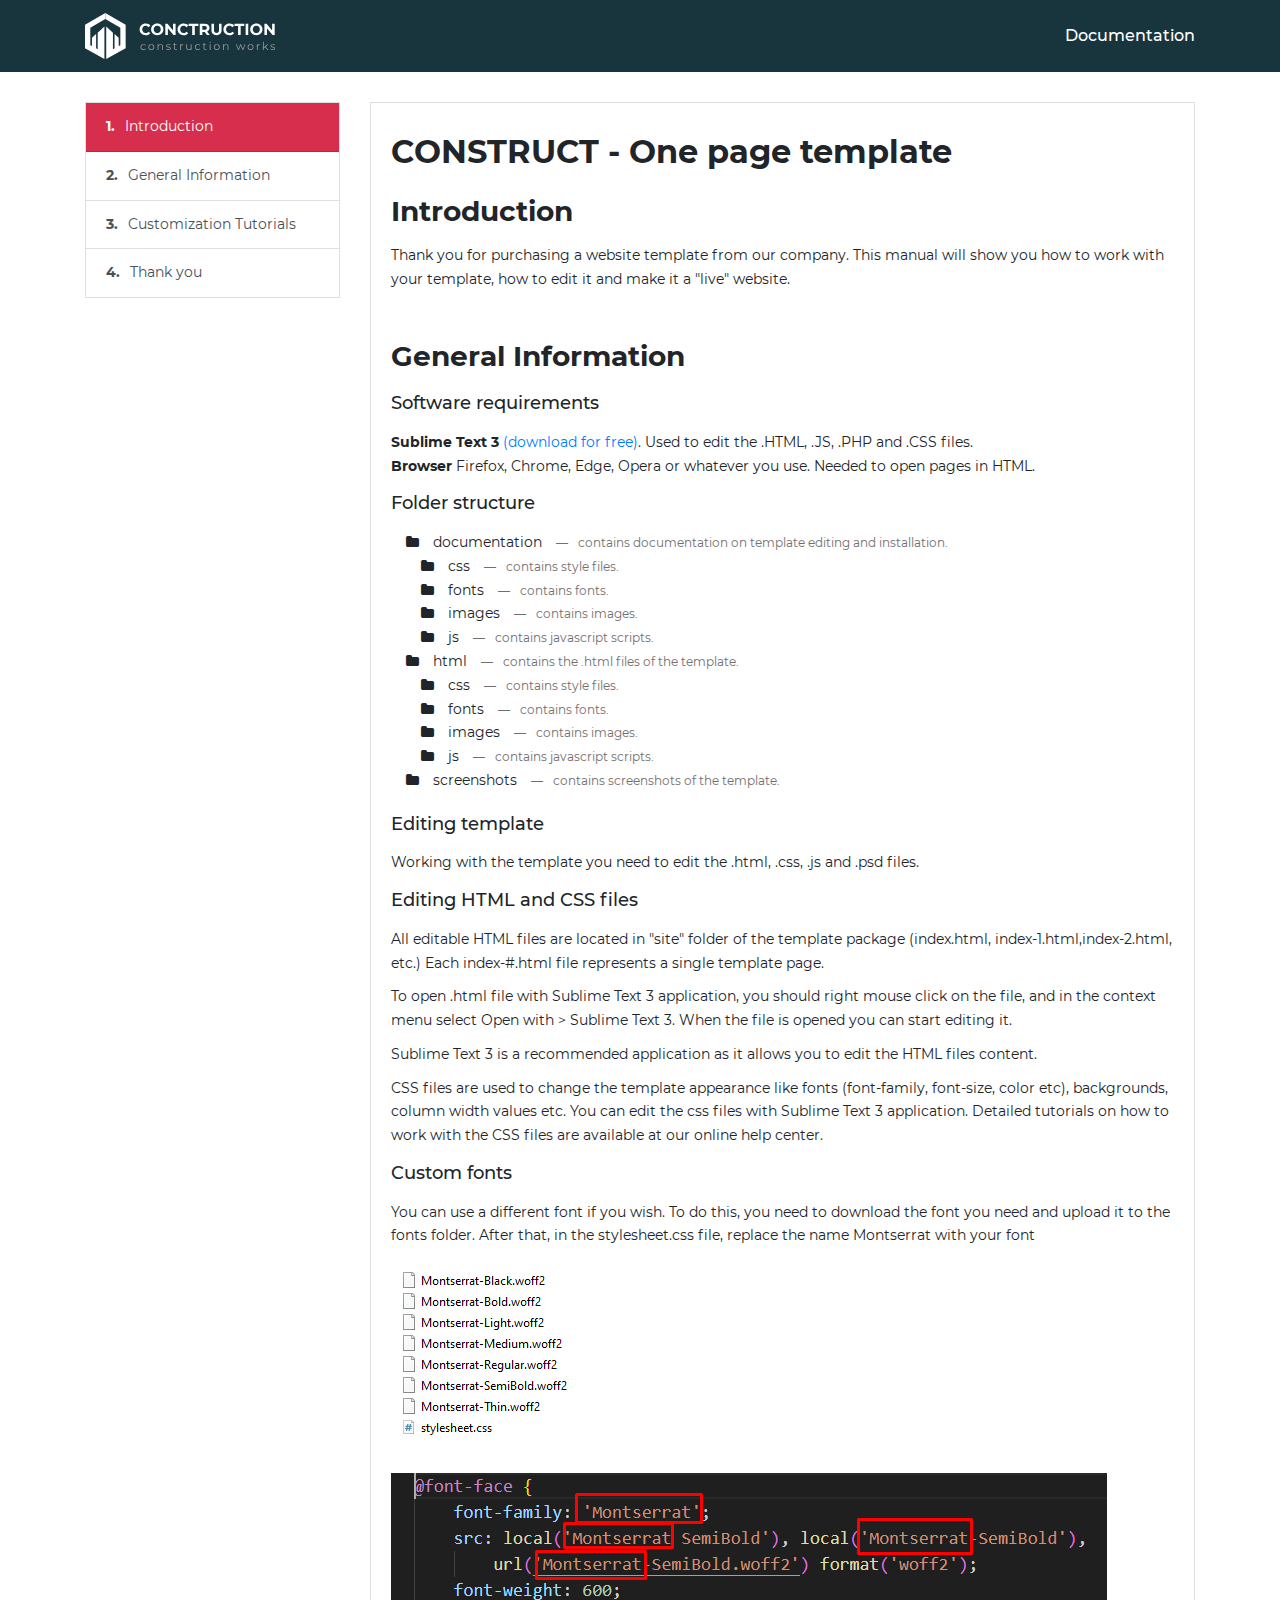
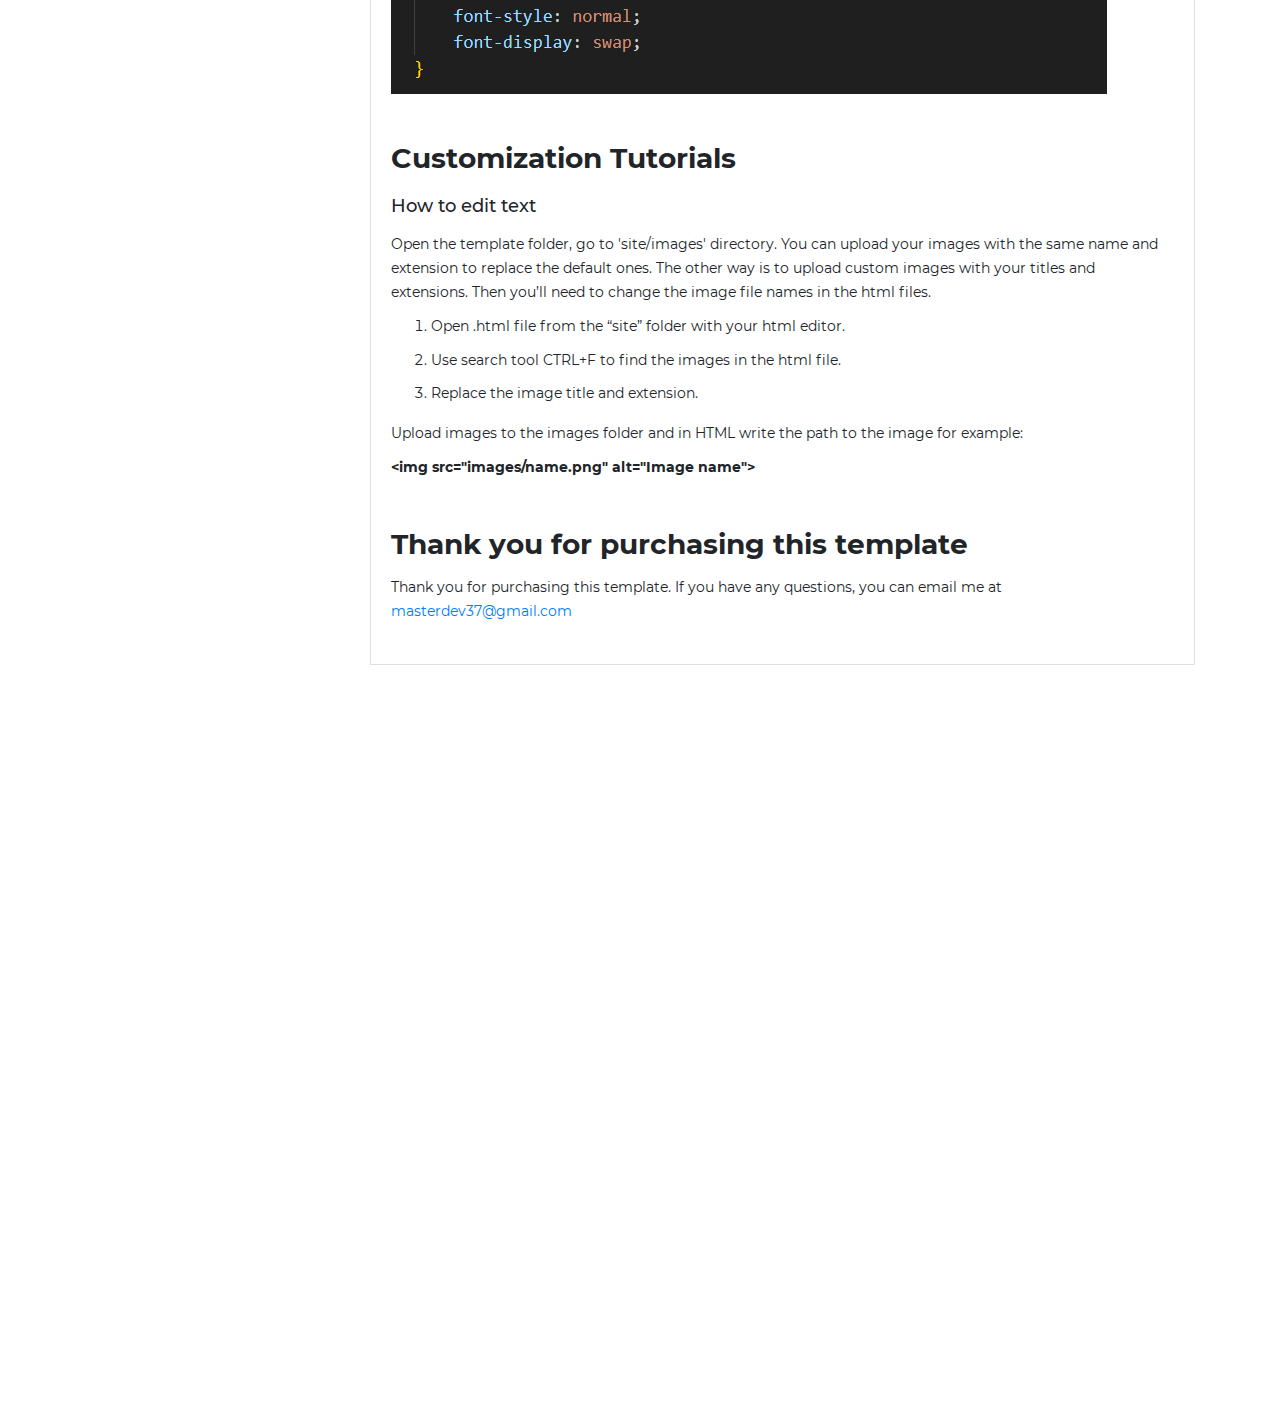
==== documentation/index.html @ deed6ea3 "start doc" ====
<!DOCTYPE html>
<html lang="en">
<head>
	<meta charset="UTF-8">
	<meta name="viewport" content="width=device-width, initial-scale=1.0">
	<title>Documentation</title>
	<link rel="stylesheet" href="fonts/stylesheet.css">
	<link rel="stylesheet" href="css/bootstrap.min.css">
	<link rel="stylesheet" href="css/font-awesome.min.css">
	<link rel="stylesheet" href="css/style.css">
</head>
<body>
	
	<main class="main">

		<nav class="navbar">
			<div class="container">
				<a class="navbar-brand" href="#">
					<img src="images/logo-footer.svg" alt="Logo">
				</a>
				<div class="navbar-title">Documentation</div>
			</div>
		</nav>

		<div class="container">
			<div class="row">

				<div class="col-lg-3">
					<ul class="list-group sidebar">
						<li><a href="#s-introduction" class="list-group-item list-group-item-action active" aria-current="true">Introduction</a></li>
						<li><a href="#s-general-information" class="list-group-item list-group-item-action">General Information</a></li>
						<li><a href="#s-customization-tutorials" class="list-group-item list-group-item-action">Customization Tutorials</a></li>
						<li><a href="#s-thank-you" class="list-group-item list-group-item-action">Thank you</a></li>
					</ul>
				</div>

				<div class="col-lg-9">
					<div class="list-group-body list-group-item">
						<h2 class="mb-4">CONSTRUCT - One page template</h2>
						
						<div id="s-introduction" class="body-block">
							<h3>Introduction</h3>
							<p class="mb-5">
								Thank you for purchasing a website template from our company. This manual will show you how to work with your template, how to edit it and make it a "live" website.
							</p>
						</div>
						
						<div id="s-general-information" class="body-block">
							<h3>General Information</h3>
							<div class="title-min">Software requirements</div>
							<p>
								<strong>Sublime Text 3</strong> <a href="https://www.sublimetext.com" target="_blank">(download for free)</a>. Used to edit the .HTML, .JS, .PHP and .CSS files. <br>
								<strong>Browser</strong> Firefox, Chrome, Edge, Opera or whatever you use. Needed to open pages in HTML.
							</p>
							<div class="title-min">Folder structure</div>
							<ul class="folders-list">
								<li>
									<i class="fa fa-folder" aria-hidden="true"></i>
									<span class="folders-name">documentation</span>
									<span class="folders-info">contains documentation on template editing and installation.</span>
									<ul>
										<li>
											<i class="fa fa-folder" aria-hidden="true"></i>
											<span class="folders-name">css</span>
											<span class="folders-info">contains style files.</span>
										</li>
										<li>
											<i class="fa fa-folder" aria-hidden="true"></i>
											<span class="folders-name">fonts</span>
											<span class="folders-info">contains fonts.</span>
										</li>
										<li>
											<i class="fa fa-folder" aria-hidden="true"></i>
											<span class="folders-name">images</span>
											<span class="folders-info">contains images.</span>
										</li>
										<li>
											<i class="fa fa-folder" aria-hidden="true"></i>
											<span class="folders-name">js</span>
											<span class="folders-info">contains javascript scripts.</span>
										</li>
									</ul>
								</li>
								<li>
									<i class="fa fa-folder" aria-hidden="true"></i>
									<span class="folders-name">html</span>
									<span class="folders-info">contains the .html files of the template.</span>
									<ul>
										<li>
											<i class="fa fa-folder" aria-hidden="true"></i>
											<span class="folders-name">css</span>
											<span class="folders-info">contains style files.</span>
										</li>
										<li>
											<i class="fa fa-folder" aria-hidden="true"></i>
											<span class="folders-name">fonts</span>
											<span class="folders-info">contains fonts.</span>
										</li>
										<li>
											<i class="fa fa-folder" aria-hidden="true"></i>
											<span class="folders-name">images</span>
											<span class="folders-info">contains images.</span>
										</li>
										<li>
											<i class="fa fa-folder" aria-hidden="true"></i>
											<span class="folders-name">js</span>
											<span class="folders-info">contains javascript scripts.</span>
										</li>
									</ul>
								</li>
								<li>
									<i class="fa fa-folder" aria-hidden="true"></i>
									<span class="folders-name">screenshots</span>
									<span class="folders-info">contains screenshots of the template.</span>
								</li>
							</ul>
	
							<div class="title-min">Editing template</div>
							<p>Working with the template you need to edit the .html, .css, .js and .psd files.</p>
							<div class="title-min">Editing HTML and CSS files</div>
							<p>All editable HTML files are located in "site" folder of the template package (index.html, index-1.html,index-2.html, etc.) Each index-#.html file represents a single template page.</p>
							<p>To open .html file with Sublime Text 3 application, you should right mouse click on the file, and in the context menu select Open with > Sublime Text 3. When the file is opened you can start editing it.</p>
							<p>Sublime Text 3 is a recommended application as it allows you to edit the HTML files content.</p>
							<p>CSS files are used to change the template appearance like fonts (font-family, font-size, color etc), backgrounds, column width values etc. You can edit the css files with Sublime Text 3 application. Detailed tutorials on how to work with the CSS files are available at our online help center.</p>
	
							<div class="title-min">Custom fonts</div>
							<p>You can use a different font if you wish. To do this, you need to download the font you need and upload it to the fonts folder. After that, in the stylesheet.css file, replace the name Montserrat with your font</p>
							<p><img src="images/fonts-list.png" alt="Fonts list"></p>
							<p class="mb-5"><img src="images/fonts-stylesheet.png" alt="Fonts stylesheet.css"></p>
						</div>

						<div id="s-customization-tutorials" class="body-block">
							<h3>Customization Tutorials</h3>
							<div class="title-min">How to edit text</div>
							<p>
								Open the template folder, go to 'site/images' directory. You can upload your images with the same name and extension to replace the default ones.
	
								The other way is to upload custom images with your titles and extensions. Then you’ll need to change the image file names in the html files.
	
								<ol>
									<li>Open .html file from the “site” folder with your html editor.</li>
									<li>Use search tool CTRL+F to find the images in the html file.</li>
									<li>Replace the image title and extension.</li>
								</ol>
							</p>
	
							<p>
								Upload images to the images folder and in HTML write the path to the image for example:
								<div class="mb-5"><strong>&lt;img src="images/name.png" alt="Image name"&gt</strong></div>
							</p>
						</div>

						<div id="s-thank-you" class="body-block">
							<h3>Thank you for purchasing this template</h3>
							<p>
								Thank you for purchasing this template. If you have any questions, you can email me at <a href="mailto:masterdev37@gmail.com">masterdev37@gmail.com</a>
							</p>
						</div>
					</div>
				</div>

			</div>
		</div>

	</main>

	<script src="js/jquery-3.7.0.min.js"></script>
	<script src="js/bootstrap.bundle.min.js"></script>
	<script src="js/script.js"></script>
</body>
</html>
---- documentation/fonts/stylesheet.css ----
@font-face {
    font-family: 'Montserrat';
    src: local('Montserrat SemiBold'), local('Montserrat-SemiBold'),
        url('Montserrat-SemiBold.woff2') format('woff2');
    font-weight: 600;
    font-style: normal;
    font-display: swap;
}

@font-face {
    font-family: 'Montserrat';
    src: local('Montserrat Bold'), local('Montserrat-Bold'),
        url('Montserrat-Bold.woff2') format('woff2');
    font-weight: bold;
    font-style: normal;
    font-display: swap;
}

@font-face {
    font-family: 'Montserrat';
    src: local('Montserrat Medium'), local('Montserrat-Medium'),
        url('Montserrat-Medium.woff2') format('woff2');
    font-weight: 500;
    font-style: normal;
    font-display: swap;
}

@font-face {
    font-family: 'Montserrat';
    src: local('Montserrat Light'), local('Montserrat-Light'),
        url('Montserrat-Light.woff2') format('woff2');
    font-weight: 300;
    font-style: normal;
    font-display: swap;
}

@font-face {
    font-family: 'Montserrat';
    src: local('Montserrat Regular'), local('Montserrat-Regular'),
        url('Montserrat-Regular.woff2') format('woff2');
    font-weight: normal;
    font-style: normal;
    font-display: swap;
}

@font-face {
    font-family: 'Montserrat';
    src: local('Montserrat Black'), local('Montserrat-Black'),
        url('Montserrat-Black.woff2') format('woff2');
    font-weight: 900;
    font-style: normal;
    font-display: swap;
}

@font-face {
    font-family: 'Montserrat';
    src: local('Montserrat Thin'), local('Montserrat-Thin'),
        url('Montserrat-Thin.woff2') format('woff2');
    font-weight: 100;
    font-style: normal;
    font-display: swap;
}
---- documentation/css/style.css ----
* {
	box-sizing: border-box;
}

body {
	font-family: 'Montserrat';
	font-size: 14px;
	line-height: 1.7;
	min-width: 320px;
	position: relative;
	overflow-x: hidden;
	margin: 0;
	padding: 0;
}
.main {
	margin-bottom: 750px;
}

h1,h2,h3,h4,h5,h6 {
	margin-top: 0;
	margin-bottom: 15px;
	font-weight: 700;
}
p {
	margin-bottom: 10px;
}
.title-min {
	font-weight: 500;
	font-size: 18px;
	margin-bottom: 12px;
}

strong {
	font-weight: 700;
}

a {
	color: rgb(130, 52, 219) 25, 62);
	text-decoration: none;
}
ul {
	margin-top: 0;
}
ol li {
	margin-bottom: 10px;
}
img {
	max-width: 100%;
}

.navbar {
	margin-bottom: 30px;
	background-color: #18353E;
	color: #fff;
}
.navbar-title {
	font-weight: 500;
	font-size: 16px;
}
.sidebar {
	border-radius: 0;
	border: 1px solid rgba(0,0,0,.125);
	list-style-type: none;
	counter-reset: list 0;
	position: sticky;
	top: 10px;
}
.sidebar li:nth-last-child(n+2) a {
	border-bottom: 1px solid rgba(0,0,0,.125);
}
.sidebar a::before {
	counter-increment: list;
	content: counter(list) ". ";
	display: inline-block;
	margin-right: 10px;
	font-weight: 700;
}
.list-group-item {
	border: none;
}
.list-group-item.active {
	background-color: #D62E4C;
	border-color: #D62E4C;
}
.list-group-body {
	padding: 30px 20px;
	border: 1px solid rgba(0,0,0,.125);
}
.folders-list {
	list-style-type: none;
	padding-left: 15px;
}
.folders-list ul {
	padding-left: 15px;
}
.folders-list li {
	list-style-type: none;
}
.folders-list li i {
	margin-right: 10px;
}
.folders-name {
	margin-right: 10px;
}
.folders-info {
	font-size: 12px;
	color: #726e6e;
}
.folders-info::before {
	content: '—';
	margin-right: 10px;
}


@media screen and (max-width: 992px) {
	.sidebar {
		margin-bottom: 20px;
	}
}
@media screen and (max-width: 480px) {
	.navbar .container {
		flex-direction: column;
	}
	.navbar-brand {
		order: 1;
	}
}
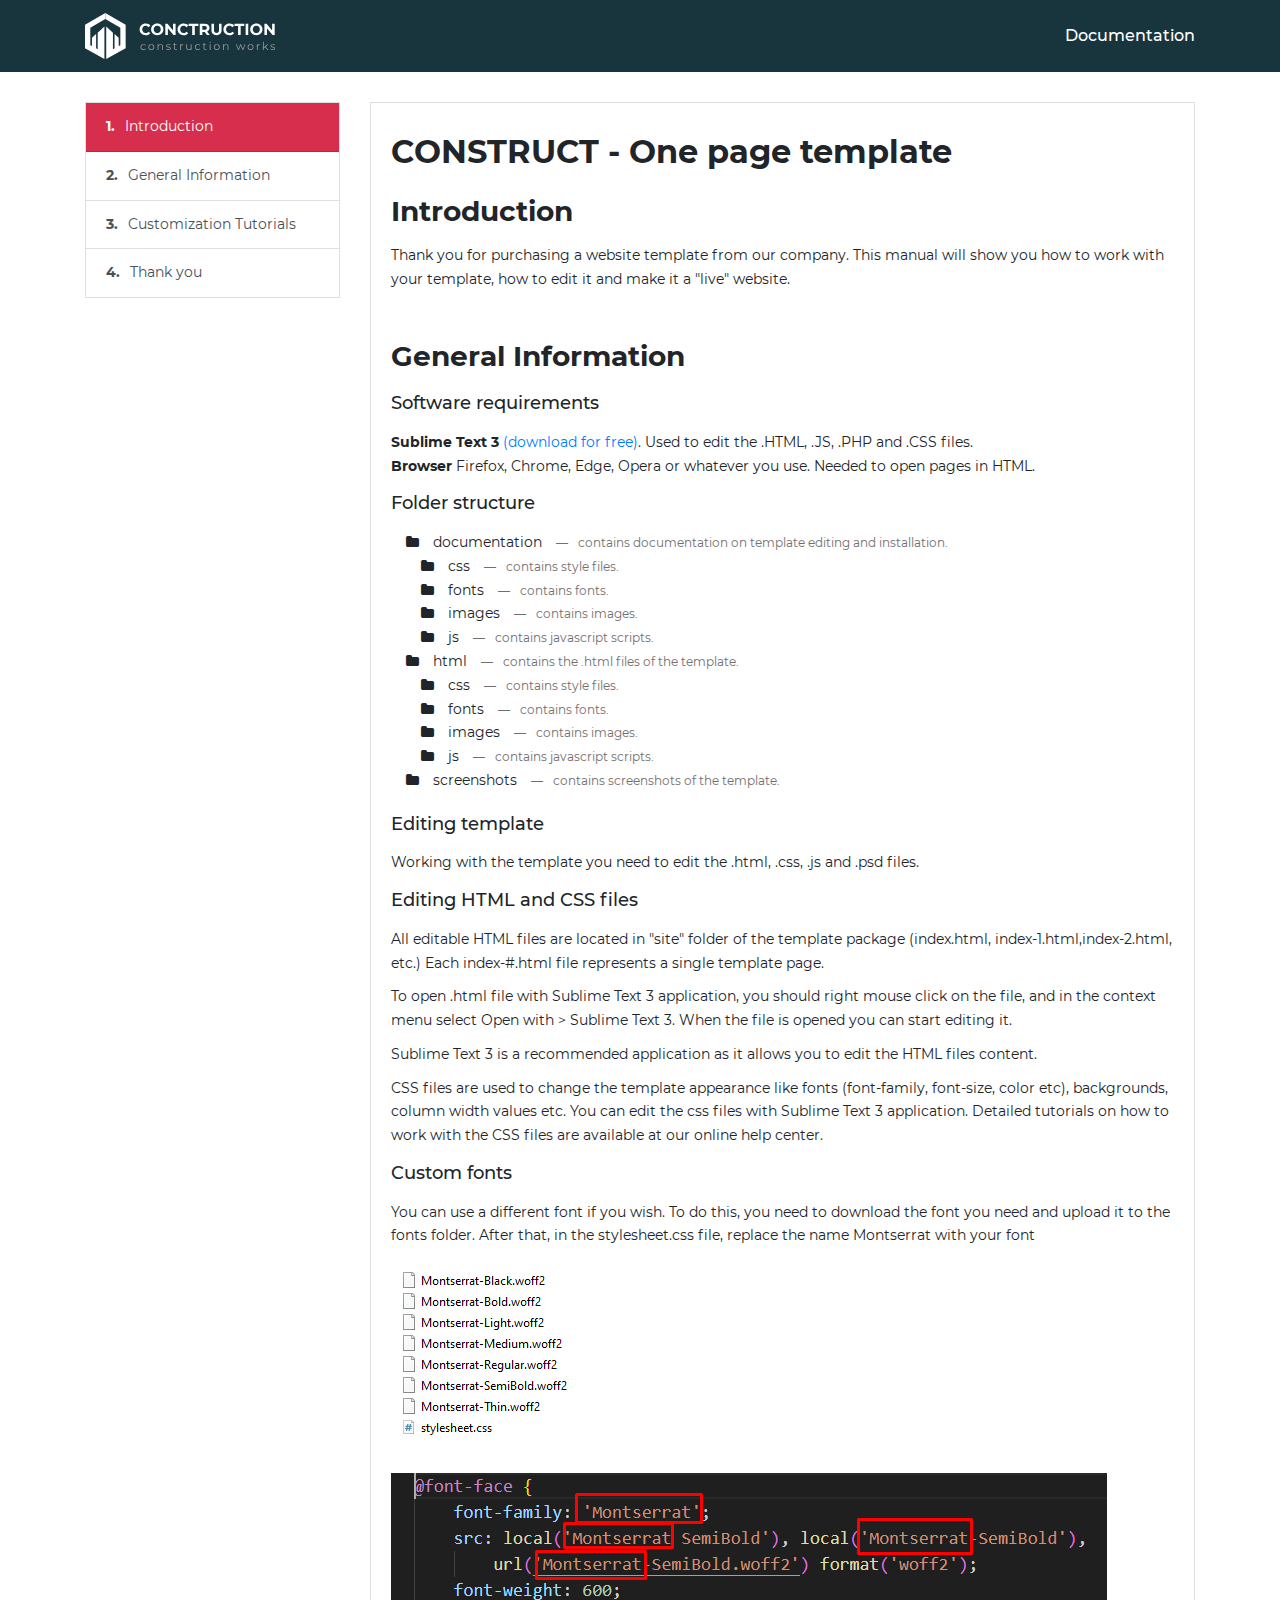
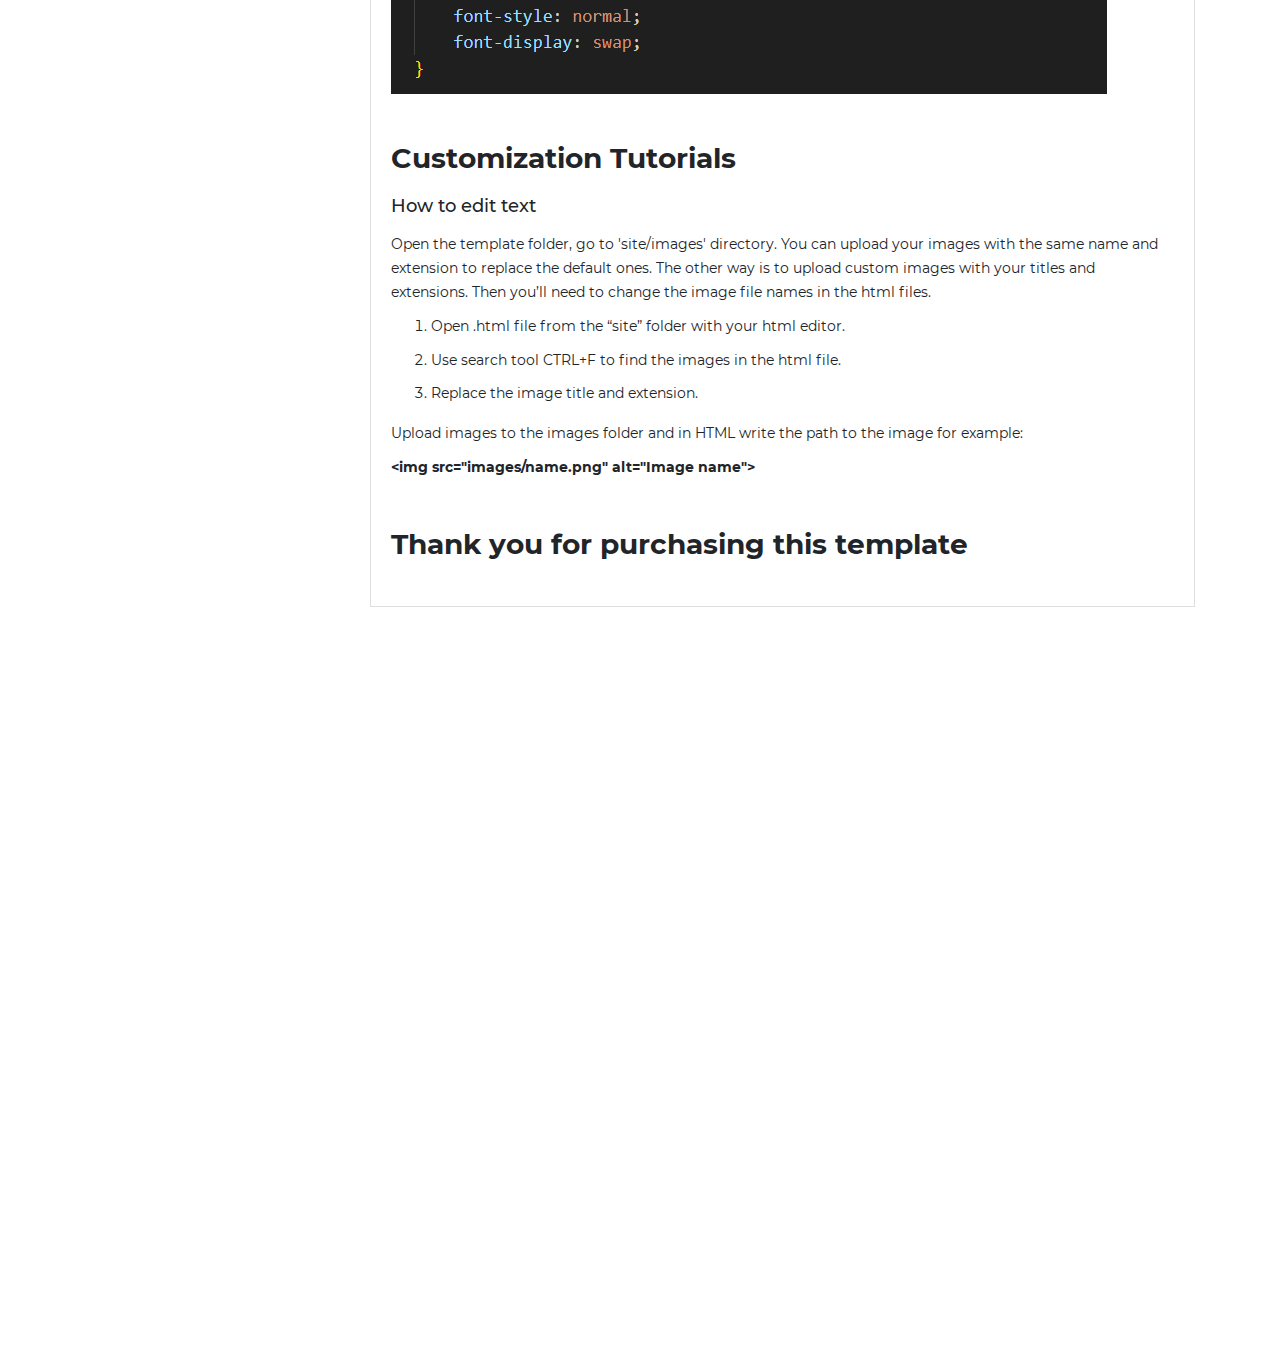
==== commit 29828164: "update documentation" ====
--- a/documentation/index.html
+++ b/documentation/index.html
@@ -152,9 +152,6 @@
 
 						<div id="s-thank-you" class="body-block">
 							<h3>Thank you for purchasing this template</h3>
-							<p>
-								Thank you for purchasing this template. If you have any questions, you can email me at <a href="mailto:masterdev37@gmail.com">masterdev37@gmail.com</a>
-							</p>
 						</div>
 					</div>
 				</div>
